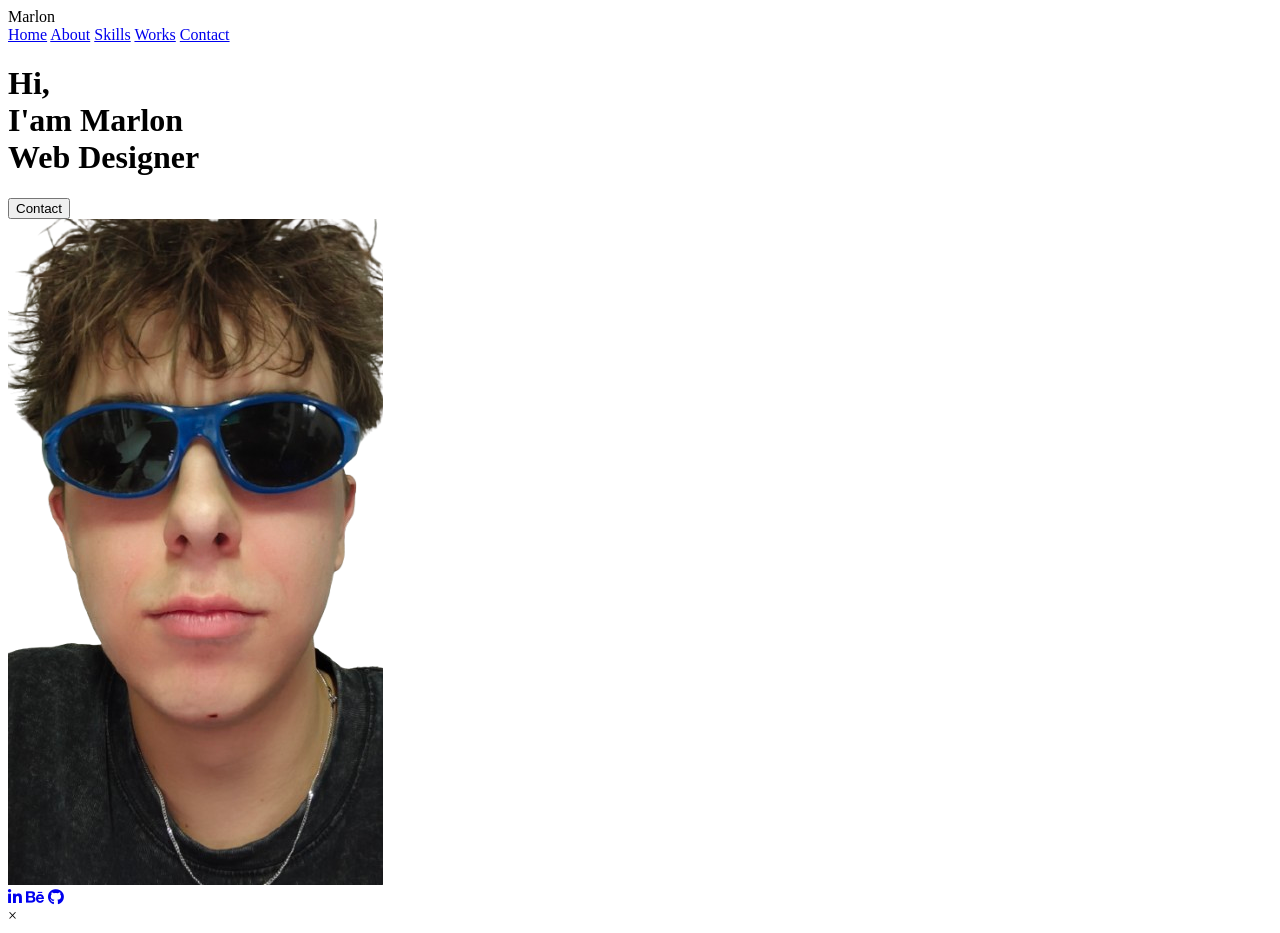
==== index.html @ 307c4911 "Update index.html" ====
<!DOCTYPE html>
<html lang="cs">
<head>
    <meta charset="UTF-8">
    <meta name="viewport" content="width=device-width, initial-scale=1.0">
    <title>Marlon - Web Designer</title>
    
    <link rel="stylesheet" href="desing.css">
    
    <link rel="stylesheet" href="https://cdnjs.cloudflare.com/ajax/libs/font-awesome/6.4.0/css/all.min.css">
    <link rel="preconnect" href="https://fonts.googleapis.com">
    <link rel="preconnect" href="https://fonts.gstatic.com" crossorigin>
    <link href="https://fonts.googleapis.com/css2?family=Poppins:wght@400;500;600;700&display=swap" rel="stylesheet">
</head>
<body>

    <header class="navbar">
        <div class="logo">Marlon</div>
        <nav class="nav-links">
            <a href="#" class="active">Home</a>
            <a href="#">About</a>
            <a href="#">Skills</a>
            <a href="#">Works</a>
            <a href="#">Contact</a>
        </nav>
    </header>

    <main>
        <div id="container3D">
            
            <div class="hero-content">
                <div class="hero-text">
                    <h1>Hi,<br>I'am <span>Marlon</span><br>Web Designer</h1>
                    <button class="btn-contact" onclick="openLightbox('1000012204-removebg-preview.png')">Contact</button>
                </div>
                
                <div class="hero-image-container">
                    <div class="blob-bg">
                        <img src="1000012204-removebg-preview.png" alt="Marlon" class="profile-img">
                    </div>
                </div>
            </div>

            <div class="social-icons">
                <a href="#" target="_blank"><i class="fa-brands fa-linkedin-in"></i></a>
                <a href="#" target="_blank"><i class="fa-brands fa-behance"></i></a>
                <a href="#" target="_blank"><i class="fa-brands fa-github"></i></a>
            </div>
            
        </div>
    </main>

    <div id="lightbox" class="lightbox" onclick="closeLightbox()">
        <span class="close" onclick="closeLightbox()">&times;</span>
        <img id="lightbox-img" src="" alt="">
    </div>

    <script type="module" src="js/main.js"></script>
    <script>
    function openLightbox(src) {
        const lb = document.getElementById("lightbox");
        const lbImg = document.getElementById("lightbox-img");
        
        lb.style.display = "flex";
        lbImg.src = src;

        // Aktivuje Fullscreen mód prohlížeče
        if (lb.requestFullscreen) {
            lb.requestFullscreen();
        } else if (lb.webkitRequestFullscreen) { // Safari
            lb.webkitRequestFullscreen();
        }
    }

    function closeLightbox() {
        const lb = document.getElementById("lightbox");
        lb.style.display = "none";

        // Vypne Fullscreen mód při zavření
        if (document.fullscreenElement) {
            document.exitFullscreen();
        }
    }

    document.addEventListener("keydown", function(event) {
        if (event.key === "Escape") {
            closeLightbox();
        }
    });
    </script>
        
</body>
</html>
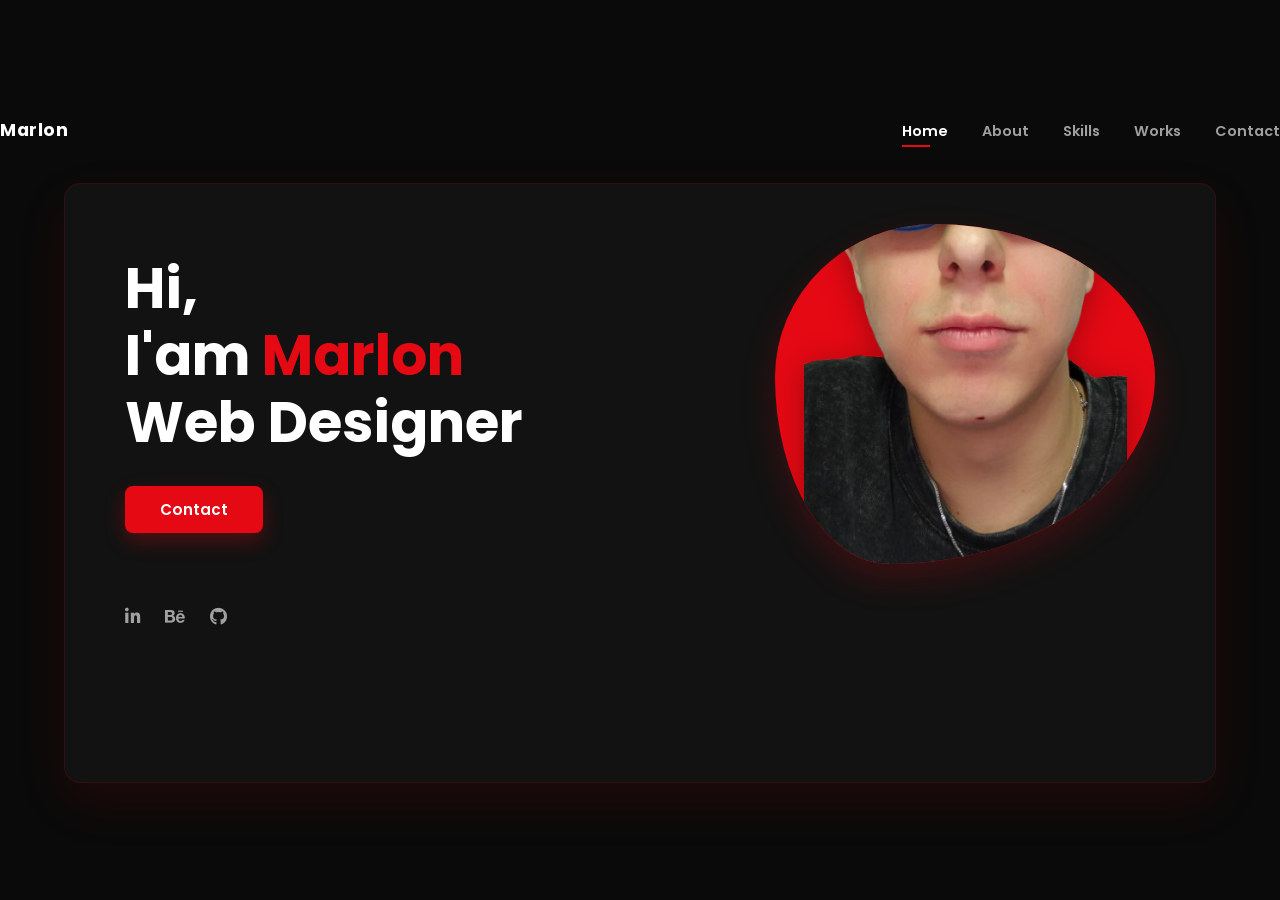
==== commit 2da98e1d: "Update index.html" ====
--- a/index.html
+++ b/index.html
@@ -4,8 +4,7 @@
     <meta charset="UTF-8">
     <meta name="viewport" content="width=device-width, initial-scale=1.0">
     <title>Marlon - Web Designer</title>
-    
-    <link rel="stylesheet" href="desing.css">
+    <link rel="stylesheet" href="design.css">
     
     <link rel="stylesheet" href="https://cdnjs.cloudflare.com/ajax/libs/font-awesome/6.4.0/css/all.min.css">
     <link rel="preconnect" href="https://fonts.googleapis.com">
--- a/design.css
+++ b/design.css
@@ -0,0 +1,238 @@
+/* Reset a základní nastavení */
+* {
+    margin: 0;
+    padding: 0;
+    box-sizing: border-box;
+    font-family: 'Poppins', sans-serif;
+}
+
+:root {
+    --primary-color: #e50914;      /* Výrazná červená */
+    --bg-dark-page: #0a0a0a;       /* Celkové pozadí stránky (černá) */
+    --bg-dark-card: #121212;       /* Pozadí hlavní karty */
+    --text-light: #ffffff;         /* Hlavní bílý text */
+    --text-muted: #a0a0a0;         /* Šedivý vedlejší text */
+}
+
+body {
+    background-color: var(--bg-dark-page);
+    min-height: 100vh;
+    display: flex;
+    flex-direction: column;
+    justify-content: center;
+    align-items: center;
+    overflow-x: hidden;
+}
+
+/* Hlavní wrapper simulující kartu z obrázku v tmavém provedení */
+main {
+    width: 90%;
+    max-width: 1200px;
+    background: var(--bg-dark-card);
+    border: 1px solid rgba(229, 9, 20, 0.15); /* Jemný červený nádech okraje */
+    border-radius: 16px;
+    box-shadow: 0 20px 50px rgba(229, 9, 20, 0.1); /* Červený stín */
+    padding: 40px 60px;
+    position: relative;
+    min-height: 600px;
+}
+
+#container3D {
+    width: 100%;
+    height: 100%;
+    display: flex;
+    flex-direction: column;
+    justify-content: space-between;
+}
+
+/* Navigace */
+.navbar {
+    width: 100%;
+    display: flex;
+    justify-content: space-between;
+    align-items: center;
+    margin-bottom: 40px;
+}
+
+.logo {
+    font-weight: 700;
+    color: var(--text-light);
+    font-size: 1.1rem;
+    letter-spacing: 0.5px;
+}
+
+.nav-links a {
+    text-decoration: none;
+    color: var(--text-muted);
+    font-weight: 600;
+    font-size: 0.9rem;
+    margin-left: 30px;
+    transition: color 0.3s ease;
+    position: relative;
+    padding-bottom: 6px;
+}
+
+.nav-links a:hover,
+.nav-links a.active {
+    color: var(--text-light);
+}
+
+.nav-links a.active::after {
+    content: '';
+    position: absolute;
+    bottom: 0;
+    left: 0;
+    width: 60%;
+    height: 2px;
+    background-color: var(--primary-color);
+}
+
+/* Hero Sekce */
+.hero-content {
+    display: flex;
+    justify-content: space-between;
+    align-items: center;
+    flex-wrap: wrap;
+    gap: 40px;
+    flex-grow: 1;
+}
+
+.hero-text h1 {
+    font-size: 3.5rem;
+    color: var(--text-light);
+    line-height: 1.2;
+    font-weight: 700;
+    margin-bottom: 30px;
+}
+
+.hero-text h1 span {
+    color: var(--primary-color);
+}
+
+.btn-contact {
+    background-color: var(--primary-color);
+    color: #ffffff;
+    border: none;
+    padding: 12px 35px;
+    font-size: 0.95rem;
+    font-weight: 600;
+    border-radius: 8px;
+    cursor: pointer;
+    box-shadow: 0 8px 20px rgba(229, 9, 20, 0.3);
+    transition: transform 0.2s ease, background-color 0.2s ease;
+}
+
+.btn-contact:hover {
+    background-color: #b20710; /* Tmavší červená při hoveru */
+    transform: translateY(-2px);
+}
+
+/* Pravá strana s fotkou a organickým červeným pozadím */
+.hero-image-container {
+    display: flex;
+    justify-content: center;
+    align-items: center;
+    position: relative;
+}
+
+.blob-bg {
+    background-color: var(--primary-color);
+    width: 380px;
+    height: 340px;
+    border-radius: 42% 58% 70% 30% / 45% 45% 55% 55%;
+    position: relative;
+    display: flex;
+    justify-content: center;
+    align-items: flex-end;
+    overflow: hidden;
+    box-shadow: 0 15px 35px rgba(229, 9, 20, 0.2);
+}
+
+.profile-img {
+    width: 85%;
+    height: auto;
+    object-fit: cover;
+    display: block;
+    /* Volitelné: filtr, aby fotka lépe seděla do tmavého tématu */
+    filter: drop-shadow(0px 5px 15px rgba(0,0,0,0.3)); 
+}
+
+/* Sociální ikony */
+.social-icons {
+    display: flex;
+    gap: 25px;
+    margin-top: 40px;
+}
+
+.social-icons a {
+    color: var(--text-muted);
+    font-size: 1.1rem;
+    transition: color 0.2s ease, transform 0.2s ease;
+}
+
+.social-icons a:hover {
+    color: var(--primary-color);
+    transform: translateY(-2px);
+}
+
+/* Stylizace Lightboxu v temném režimu */
+.lightbox {
+    display: none;
+    position: fixed;
+    z-index: 9999;
+    top: 0;
+    left: 0;
+    width: 100%;
+    height: 100%;
+    background-color: rgba(0, 0, 0, 0.95);
+    justify-content: center;
+    align-items: center;
+}
+
+.lightbox-img {
+    max-width: 90%;
+    max-height: 90%;
+    object-fit: contain;
+    border: 2px solid var(--primary-color);
+}
+
+.close {
+    position: absolute;
+    top: 20px;
+    right: 30px;
+    color: #fff;
+    font-size: 40px;
+    font-weight: bold;
+    cursor: pointer;
+    transition: color 0.2s;
+}
+
+.close:hover {
+    color: var(--primary-color);
+}
+
+/* Responzivita pro menší displeje */
+@media (max-width: 900px) {
+    main {
+        padding: 30px;
+    }
+    .hero-content {
+        flex-direction: column;
+        text-align: center;
+        justify-content: center;
+    }
+    .navbar {
+        flex-direction: column;
+        gap: 20px;
+    }
+    .nav-links a {
+        margin: 0 10px;
+    }
+    .social-icons {
+        justify-content: center;
+    }
+    .blob-bg {
+        width: 280px;
+        height: 250px;
+    }
+}
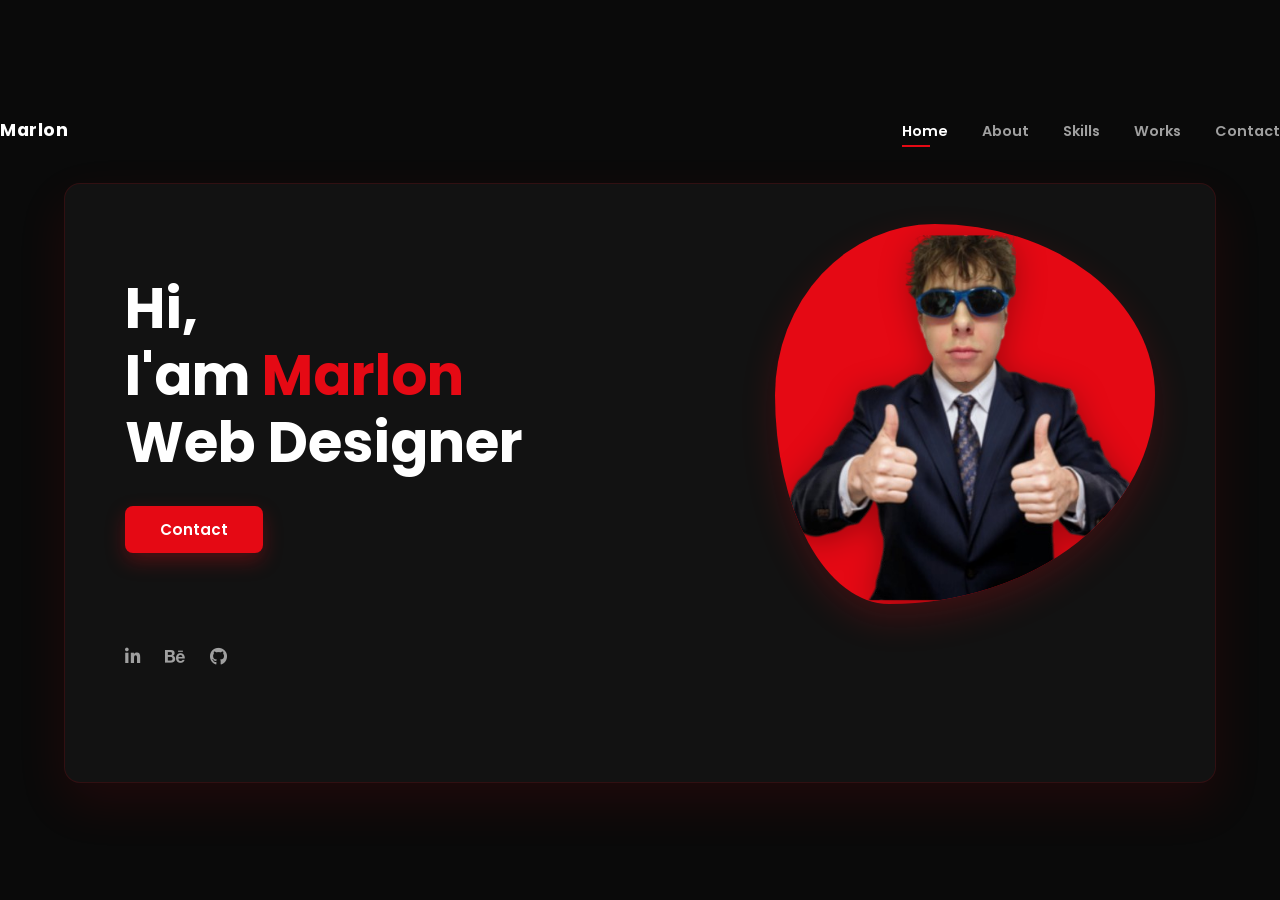
==== commit 0b496ea9: "Update index.html" ====
--- a/index.html
+++ b/index.html
@@ -35,7 +35,7 @@
                 
                 <div class="hero-image-container">
                     <div class="blob-bg">
-                        <img src="1000012204-removebg-preview.png" alt="Marlon" class="profile-img">
+                        <img src="image-removebg-preview (1).png" alt="Marlon" class="profile-img">
                     </div>
                 </div>
             </div>
--- a/design.css
+++ b/design.css
@@ -175,7 +175,8 @@
     transform: translateY(-2px);
 }
 
-/* Stylizace Lightboxu v temném režimu */
+
+/* Reset a základní nastavení */
 .lightbox {
     display: none;
     position: fixed;
@@ -190,8 +191,8 @@
 }
 
 .lightbox-img {
-    max-width: 90%;
-    max-height: 90%;
+    max-width: 50%;
+    max-height: 50%;
     object-fit: contain;
     border: 2px solid var(--primary-color);
 }
@@ -211,6 +212,31 @@
     color: var(--primary-color);
 }
 
+/* --- ÚPRAVA PRO PROFILOVÝ OBRÁZEK A BOX --- */
+.hero-image-container {
+    display: flex;
+    justify-content: center;
+    align-items: center;
+}
+
+.blob-bg {
+    width: 380px;           /* Výchozí šířka boxu (můžeš upravit) */
+    height: 380px;          /* Výchozí výška boxu (můžeš upravit) */
+    position: relative;
+    overflow: hidden;       /* Skryje vše, co přetéká ven z boxu */
+    display: flex;
+    justify-content: center;
+    align-items: center;
+}
+
+.profile-img {
+    width: 100%;            /* Obrázek se roztáhne maximálně na šířku boxu */
+    height: 100%;           /* Obrázek se roztáhne maximálně na výšku boxu */
+    object-fit: cover;      /* Vyplní box bez deformace proporcí (případně změň na 'contain') */
+    display: block;
+}
+/* ----------------------------------------- */
+
 /* Responzivita pro menší displeje */
 @media (max-width: 900px) {
     main {
@@ -232,7 +258,8 @@
         justify-content: center;
     }
     .blob-bg {
-        width: 280px;
-        height: 250px;
-    }
-}
+        /* Zmenšení boxu na mobilech, obrázek se díky 100% šířce zmenší s ním */
+        width: 250px;       
+        height: 250px;      
+    }
+}
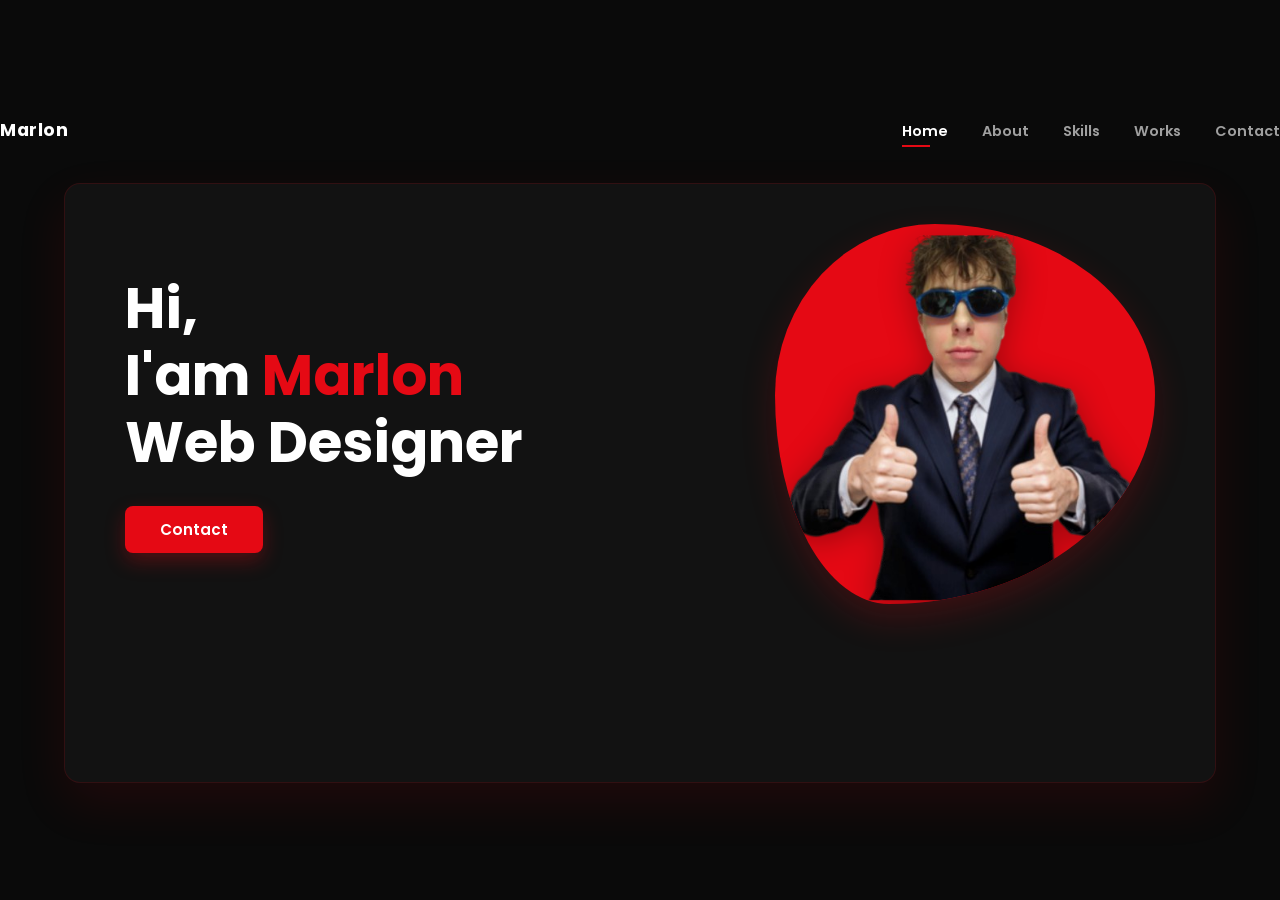
==== commit 844a893d: "Update index.html" ====
--- a/index.html
+++ b/index.html
@@ -38,13 +38,7 @@
                         <img src="image-removebg-preview (1).png" alt="Marlon" class="profile-img">
                     </div>
                 </div>
-            </div>
-
-            <div class="social-icons">
-                <a href="#" target="_blank"><i class="fa-brands fa-linkedin-in"></i></a>
-                <a href="#" target="_blank"><i class="fa-brands fa-behance"></i></a>
-                <a href="#" target="_blank"><i class="fa-brands fa-github"></i></a>
-            </div>
+        
             
         </div>
     </main>
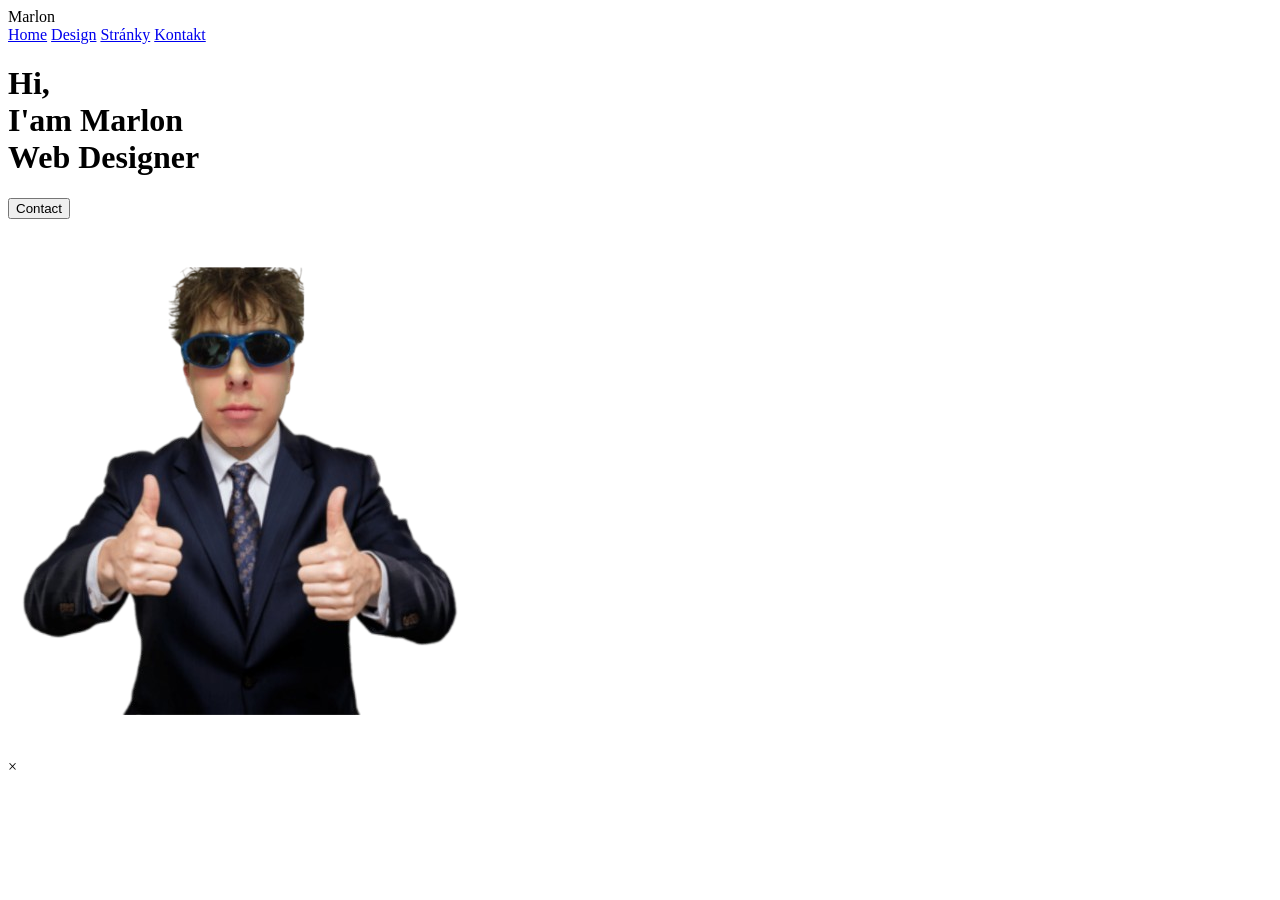
==== commit be8c3f8c: "Update index.html" ====
--- a/index.html
+++ b/index.html
@@ -4,8 +4,7 @@
     <meta charset="UTF-8">
     <meta name="viewport" content="width=device-width, initial-scale=1.0">
     <title>Marlon - Web Designer</title>
-    <link rel="stylesheet" href="design.css">
-    
+    <link rel="stylesheet" href="css/design.css">
     <link rel="stylesheet" href="https://cdnjs.cloudflare.com/ajax/libs/font-awesome/6.4.0/css/all.min.css">
     <link rel="preconnect" href="https://fonts.googleapis.com">
     <link rel="preconnect" href="https://fonts.gstatic.com" crossorigin>
@@ -13,19 +12,18 @@
 </head>
 <body>
 
-    <header class="navbar">
-        <div class="logo">Marlon</div>
-        <nav class="nav-links">
-            <a href="#" class="active">Home</a>
-            <a href="#">About</a>
-            <a href="#">Skills</a>
-            <a href="#">Works</a>
-            <a href="#">Contact</a>
-        </nav>
-    </header>
-
     <main>
         <div id="container3D">
+            
+            <header class="navbar">
+                <div class="logo">Marlon</div>
+                <nav class="nav-links">
+                    <a href="#" class="active">Home</a>
+                    <a href="design.html">Design</a>
+                    <a href="#">Stránky</a>
+                    <a href="#">Kontakt</a>
+                </nav>
+            </header>
             
             <div class="hero-content">
                 <div class="hero-text">
@@ -38,7 +36,7 @@
                         <img src="image-removebg-preview (1).png" alt="Marlon" class="profile-img">
                     </div>
                 </div>
-        
+            </div>
             
         </div>
     </main>
@@ -57,10 +55,9 @@
         lb.style.display = "flex";
         lbImg.src = src;
 
-        // Aktivuje Fullscreen mód prohlížeče
         if (lb.requestFullscreen) {
             lb.requestFullscreen();
-        } else if (lb.webkitRequestFullscreen) { // Safari
+        } else if (lb.webkitRequestFullscreen) {
             lb.webkitRequestFullscreen();
         }
     }
@@ -69,7 +66,6 @@
         const lb = document.getElementById("lightbox");
         lb.style.display = "none";
 
-        // Vypne Fullscreen mód při zavření
         if (document.fullscreenElement) {
             document.exitFullscreen();
         }
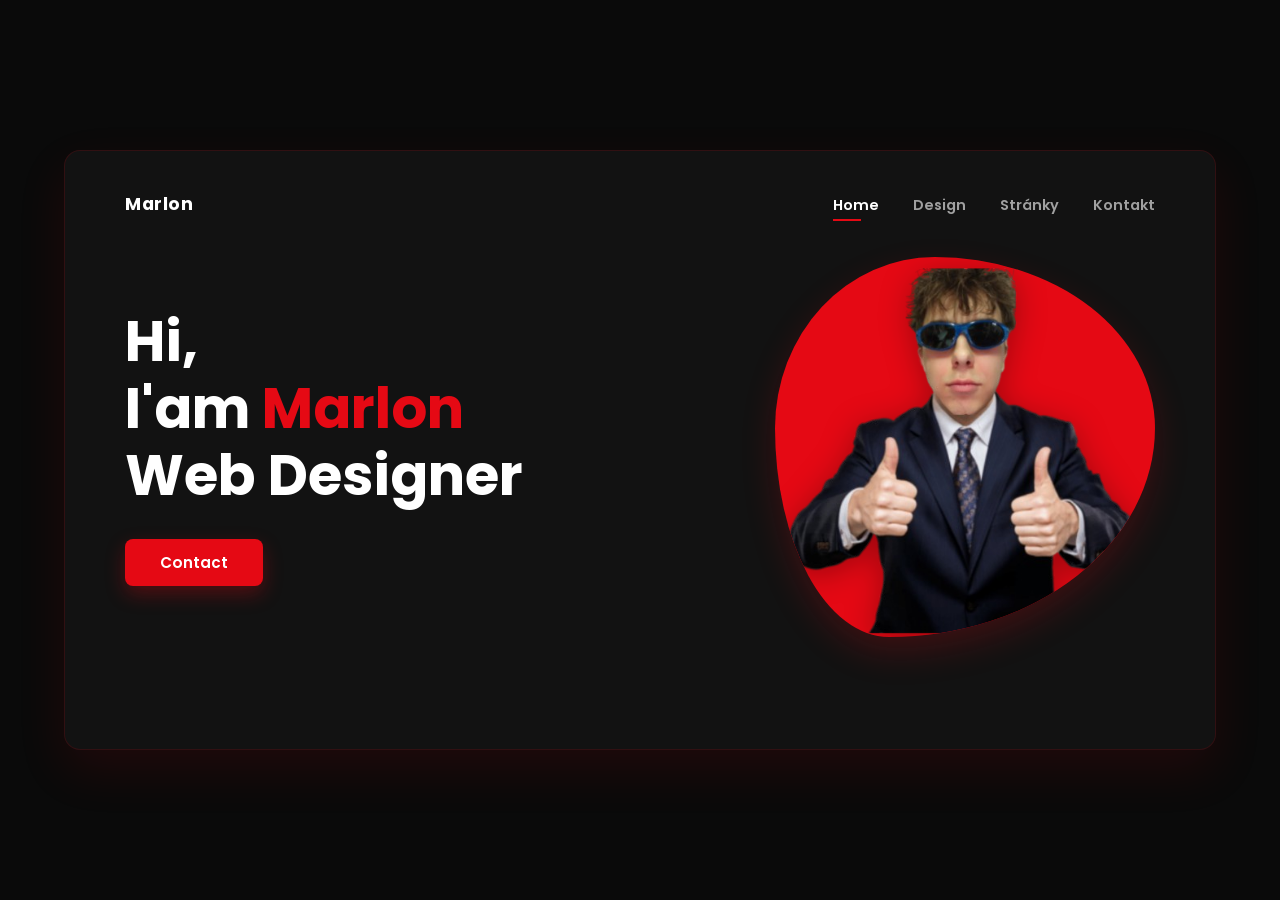
==== commit da19c47f: "Update index.html" ====
--- a/index.html
+++ b/index.html
@@ -4,7 +4,7 @@
     <meta charset="UTF-8">
     <meta name="viewport" content="width=device-width, initial-scale=1.0">
     <title>Marlon - Web Designer</title>
-    <link rel="stylesheet" href="css/design.css">
+    <link rel="stylesheet" href="design.css">
     <link rel="stylesheet" href="https://cdnjs.cloudflare.com/ajax/libs/font-awesome/6.4.0/css/all.min.css">
     <link rel="preconnect" href="https://fonts.googleapis.com">
     <link rel="preconnect" href="https://fonts.gstatic.com" crossorigin>
--- a/design.css
+++ b/design.css
@@ -0,0 +1,228 @@
+* {
+    margin: 0;
+    padding: 0;
+    box-sizing: border-box;
+    font-family: 'Poppins', sans-serif;
+}
+
+:root {
+    --primary-color: #e50914;
+    --bg-dark-page: #0a0a0a;
+    --bg-dark-card: #121212;
+    --text-light: #ffffff;
+    --text-muted: #a0a0a0;
+}
+
+body {
+    background-color: var(--bg-dark-page);
+    min-height: 100vh;
+    display: flex;
+    flex-direction: column;
+    justify-content: center;
+    align-items: center;
+    overflow-x: hidden;
+}
+
+main {
+    width: 90%;
+    max-width: 1200px;
+    background: var(--bg-dark-card);
+    border: 1px solid rgba(229, 9, 20, 0.15);
+    border-radius: 16px;
+    box-shadow: 0 20px 50px rgba(229, 9, 20, 0.1);
+    padding: 40px 60px;
+    position: relative;
+    min-height: 600px;
+}
+
+#container3D {
+    width: 100%;
+    height: 100%;
+    display: flex;
+    flex-direction: column;
+    justify-content: space-between;
+}
+
+.navbar {
+    width: 100%;
+    display: flex;
+    justify-content: space-between;
+    align-items: center;
+    margin-bottom: 40px;
+}
+
+.logo {
+    font-weight: 700;
+    color: var(--text-light);
+    font-size: 1.1rem;
+    letter-spacing: 0.5px;
+}
+
+.nav-links a {
+    text-decoration: none;
+    color: var(--text-muted);
+    font-weight: 600;
+    font-size: 0.9rem;
+    margin-left: 30px;
+    transition: color 0.3s ease;
+    position: relative;
+    padding-bottom: 6px;
+}
+
+.nav-links a:hover,
+.nav-links a.active {
+    color: var(--text-light);
+}
+
+.nav-links a.active::after {
+    content: '';
+    position: absolute;
+    bottom: 0;
+    left: 0;
+    width: 60%;
+    height: 2px;
+    background-color: var(--primary-color);
+}
+
+.hero-content {
+    display: flex;
+    justify-content: space-between;
+    align-items: center;
+    flex-wrap: wrap;
+    gap: 40px;
+    flex-grow: 1;
+}
+
+.hero-text h1 {
+    font-size: 3.5rem;
+    color: var(--text-light);
+    line-height: 1.2;
+    font-weight: 700;
+    margin-bottom: 30px;
+}
+
+.hero-text h1 span {
+    color: var(--primary-color);
+}
+
+.btn-contact {
+    background-color: var(--primary-color);
+    color: #ffffff;
+    border: none;
+    padding: 12px 35px;
+    font-size: 0.95rem;
+    font-weight: 600;
+    border-radius: 8px;
+    cursor: pointer;
+    box-shadow: 0 8px 20px rgba(229, 9, 20, 0.3);
+    transition: transform 0.2s ease, background-color 0.2s ease;
+}
+
+.btn-contact:hover {
+    background-color: #b20710;
+    transform: translateY(-2px);
+}
+
+.social-icons {
+    display: flex;
+    gap: 25px;
+    margin-top: 40px;
+}
+
+.social-icons a {
+    color: var(--text-muted);
+    font-size: 1.1rem;
+    transition: color 0.2s ease, transform 0.2s ease;
+}
+
+.social-icons a:hover {
+    color: var(--primary-color);
+    transform: translateY(-2px);
+}
+
+.lightbox {
+    display: none;
+    position: fixed;
+    z-index: 9999;
+    top: 0;
+    left: 0;
+    width: 100%;
+    height: 100%;
+    background-color: rgba(0, 0, 0, 0.95);
+    justify-content: center;
+    align-items: center;
+}
+
+.lightbox-img {
+    max-width: 50%;
+    max-height: 50%;
+    object-fit: contain;
+    border: 2px solid var(--primary-color);
+}
+
+.close {
+    position: absolute;
+    top: 20px;
+    right: 30px;
+    color: #fff;
+    font-size: 40px;
+    font-weight: bold;
+    cursor: pointer;
+    transition: color 0.2s;
+}
+
+.close:hover {
+    color: var(--primary-color);
+}
+
+.hero-image-container {
+    display: flex;
+    justify-content: center;
+    align-items: center;
+}
+
+.blob-bg {
+    background-color: var(--primary-color);
+    width: 380px;
+    height: 380px;
+    border-radius: 42% 58% 70% 30% / 45% 45% 55% 55%;
+    position: relative;
+    overflow: hidden;
+    display: flex;
+    justify-content: center;
+    align-items: center;
+    box-shadow: 0 15px 35px rgba(229, 9, 20, 0.2);
+}
+
+.profile-img {
+    width: 100%;
+    height: 100%;
+    object-fit: cover;
+    display: block;
+    filter: drop-shadow(0px 5px 15px rgba(0,0,0,0.3)); 
+}
+
+@media (max-width: 900px) {
+    main {
+        padding: 30px;
+    }
+    .hero-content {
+        flex-direction: column;
+        text-align: center;
+        justify-content: center;
+    }
+    .navbar {
+        flex-direction: column;
+        gap: 20px;
+    }
+    .nav-links a {
+        margin: 0 10px;
+    }
+    .social-icons {
+        justify-content: center;
+    }
+    .blob-bg {
+        width: 250px;
+        height: 250px;
+    }
+}
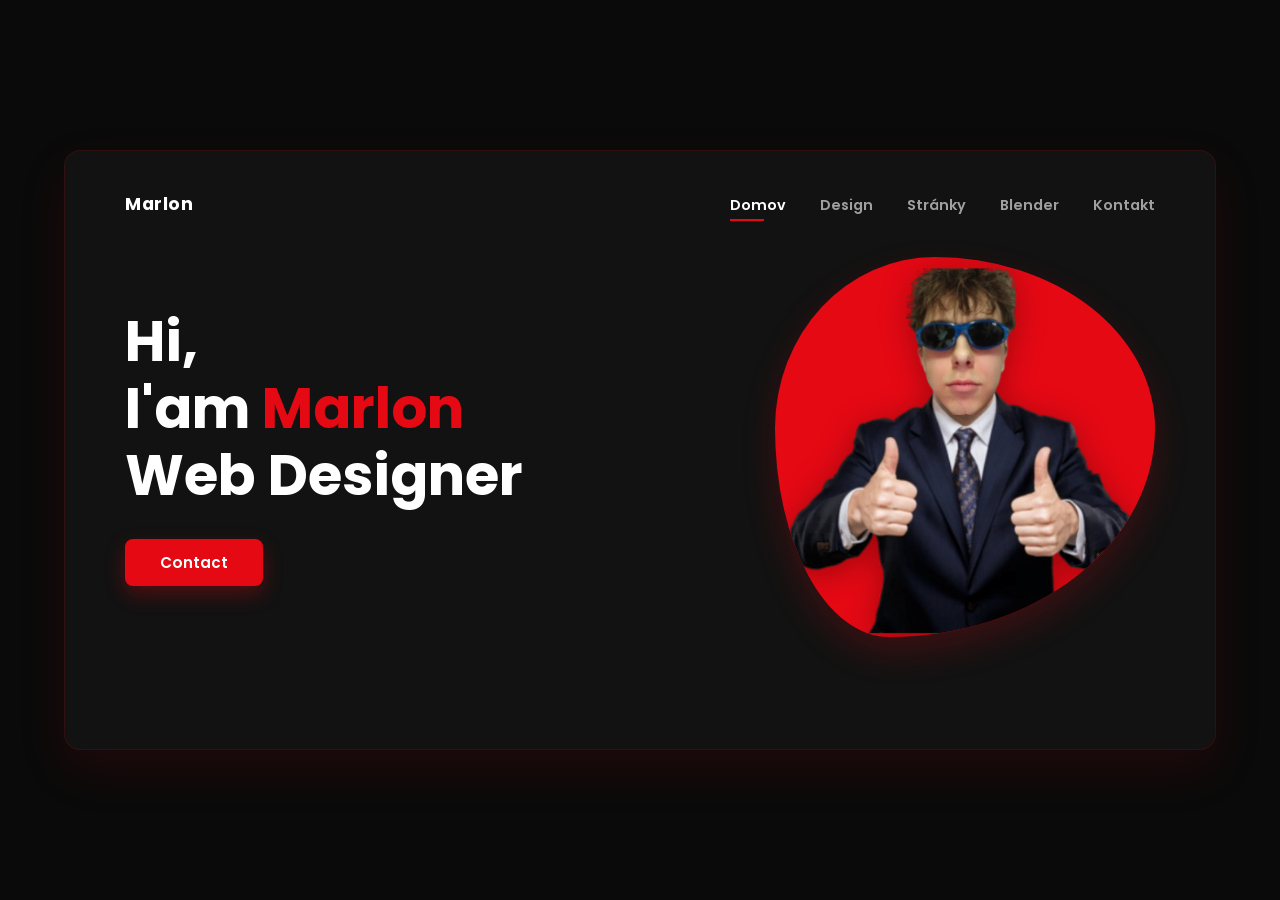
==== commit d2acb72c: "Update index.html" ====
--- a/index.html
+++ b/index.html
@@ -18,9 +18,10 @@
             <header class="navbar">
                 <div class="logo">Marlon</div>
                 <nav class="nav-links">
-                    <a href="#" class="active">Home</a>
+                    <a href="#" class="active">Domov</a>
                     <a href="design.html">Design</a>
                     <a href="#">Stránky</a>
+                    <a href="#">Blender</a>
                     <a href="#">Kontakt</a>
                 </nav>
             </header>
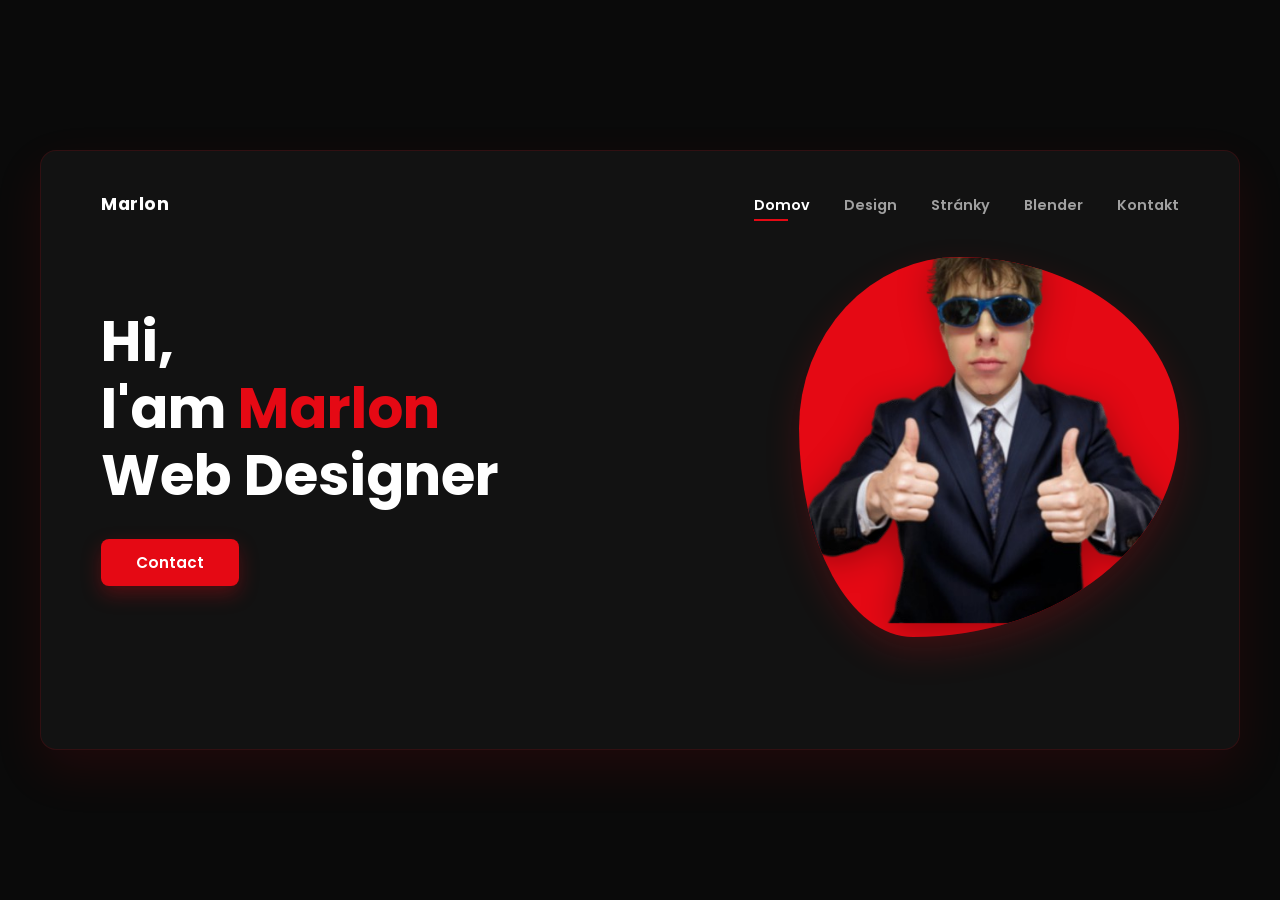
==== commit a9f11d63: "Update index.html" ====
--- a/index.html
+++ b/index.html
@@ -20,9 +20,9 @@
                 <nav class="nav-links">
                     <a href="#" class="active">Domov</a>
                     <a href="design.html">Design</a>
-                    <a href="#">Stránky</a>
-                    <a href="#">Blender</a>
-                    <a href="#">Kontakt</a>
+                    <a href="stranky.html">Stránky</a>
+                    <a href="blender.html">Blender</a>
+                    <a href="kontakt.html">Kontakt</a>
                 </nav>
             </header>
             
--- a/design.css
+++ b/design.css
@@ -21,10 +21,11 @@
     justify-content: center;
     align-items: center;
     overflow-x: hidden;
+    padding: 20px;
 }
 
 main {
-    width: 90%;
+    width: 100%;
     max-width: 1200px;
     background: var(--bg-dark-card);
     border: 1px solid rgba(229, 9, 20, 0.15);
@@ -33,6 +34,7 @@
     padding: 40px 60px;
     position: relative;
     min-height: 600px;
+    margin: 0 auto;
 }
 
 #container3D {
@@ -198,11 +200,16 @@
     width: 100%;
     height: 100%;
     object-fit: cover;
+    object-position: center bottom;
     display: block;
+    transform: translateY(10px) scale(1.05);
     filter: drop-shadow(0px 5px 15px rgba(0,0,0,0.3)); 
 }
 
 @media (max-width: 900px) {
+    body {
+        padding: 15px;
+    }
     main {
         padding: 30px;
     }
